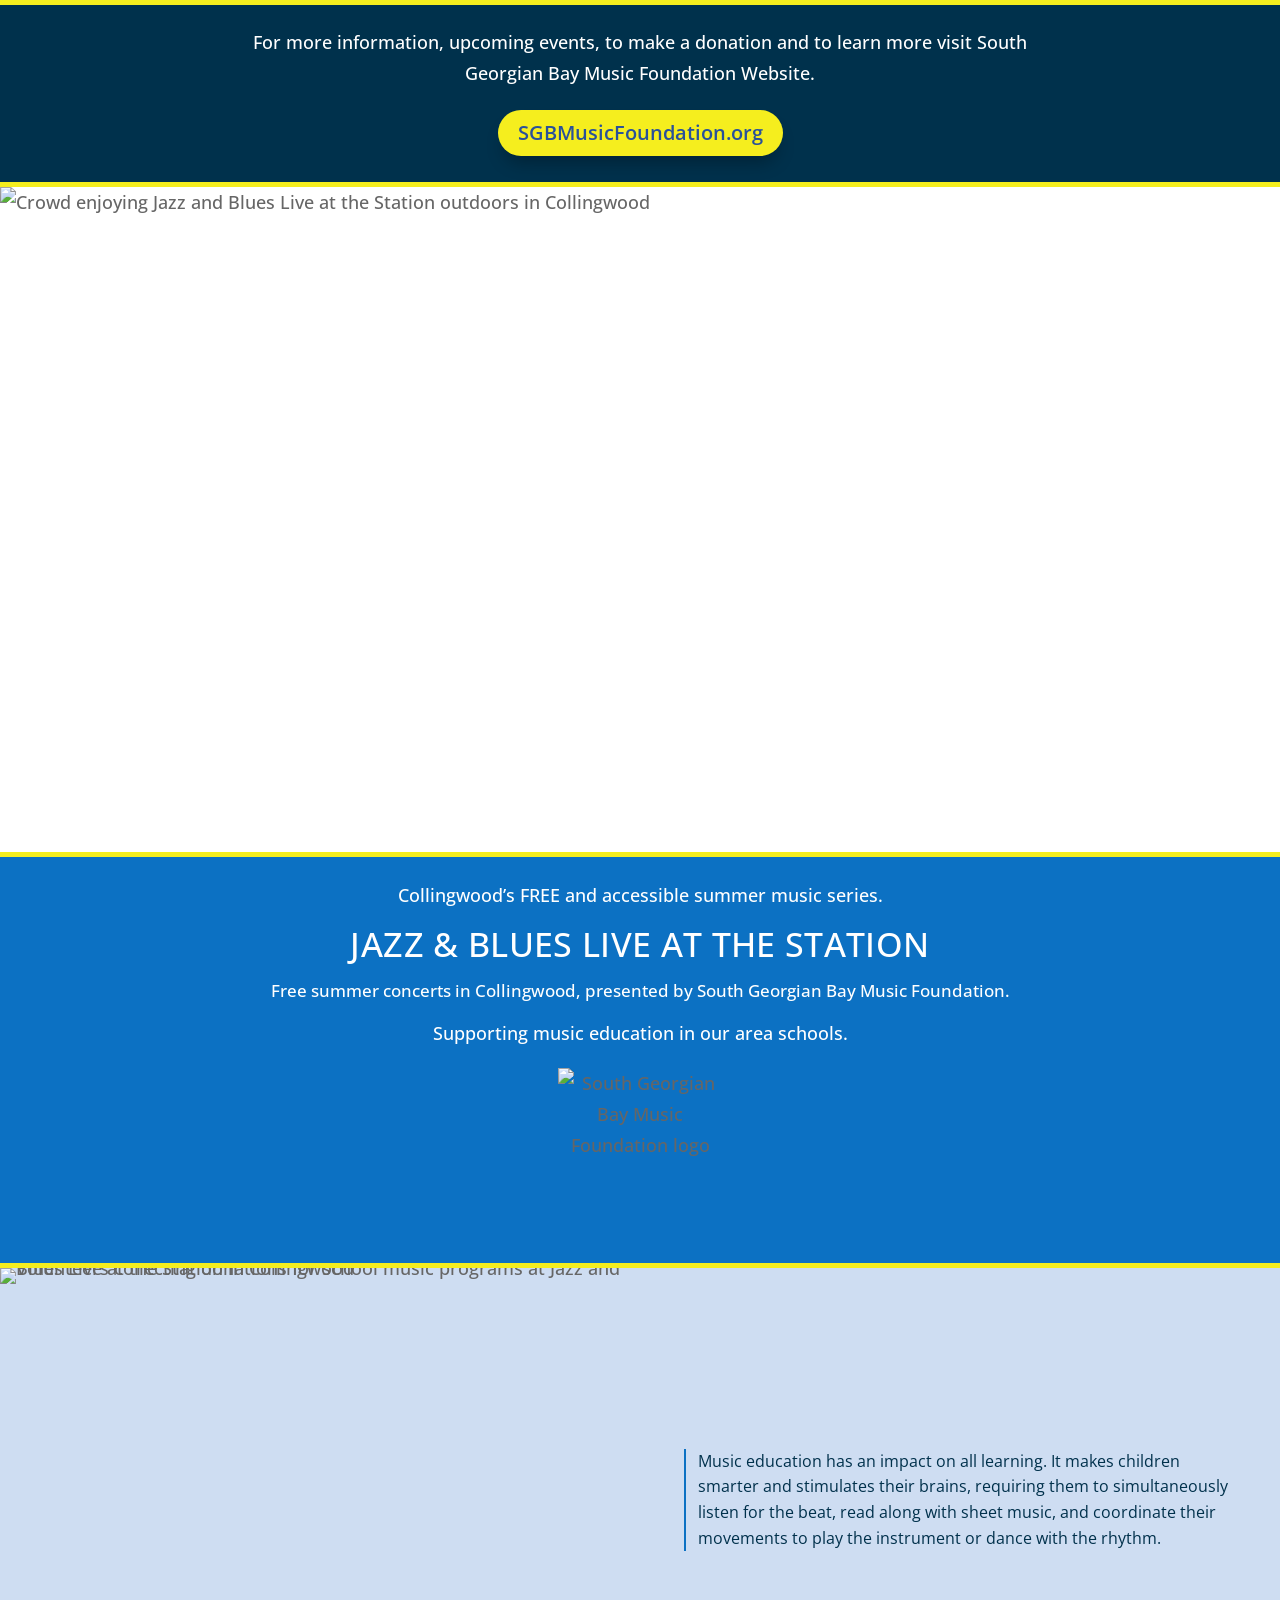
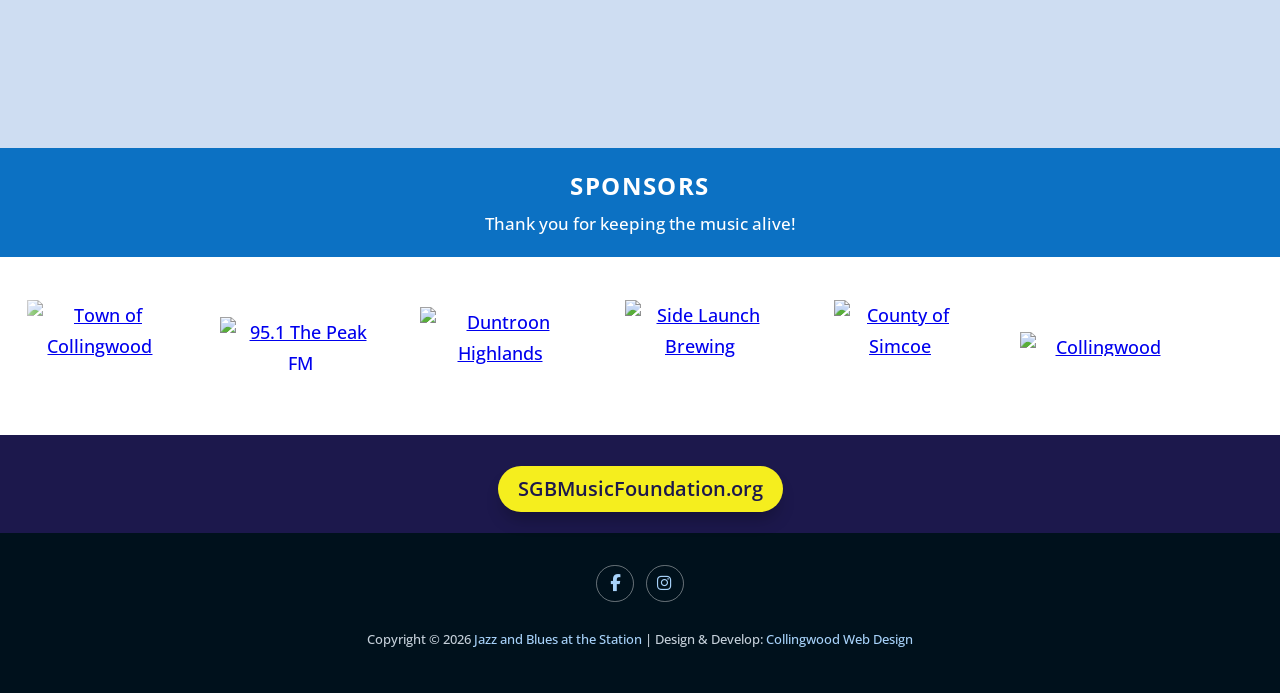
==== index.html @ 9ddb2af8 "Tighten the redirect page CTAs, fix brand hierarchy, and add a branded 404." ====
<!DOCTYPE html>
<html lang="en">
<head>
  <meta charset="utf-8">
  <meta name="viewport" content="width=device-width, initial-scale=1">
  <title>Jazz and Blues at the Station</title>
  <meta name="description" content="Free summer concerts in Collingwood. Jazz and Blues Live at the Station is presented by South Georgian Bay Music Foundation.">
  <link rel="canonical" href="https://jazzatthestation.com/">
  <link rel="icon" href="https://media.cwd-cdn.com/jazz-at-the-station/images/favicon.jpg">
  <link rel="preconnect" href="https://fonts.googleapis.com">
  <link rel="preconnect" href="https://fonts.gstatic.com" crossorigin>
  <link href="https://fonts.googleapis.com/css2?family=Open+Sans:wght@400;500;600;700&display=swap" rel="stylesheet">
  <link rel="stylesheet" href="https://cdnjs.cloudflare.com/ajax/libs/font-awesome/6.5.2/css/all.min.css" crossorigin="anonymous" referrerpolicy="no-referrer">
  <link rel="stylesheet" href="css/styles.css">
</head>
<body>
  <a class="skip-link" href="#main">Skip to content</a>

  <section class="banner" aria-label="Visit the foundation">
    <p>For more information, upcoming events, to make a donation and to learn more visit South Georgian Bay Music Foundation Website.</p>
    <a class="btn" href="https://sgbmusicfoundation.org/" target="_blank" rel="noopener">SGBMusicFoundation.org</a>
  </section>

  <main id="main">
    <section class="hero">
      <img
        src="https://media.cwd-cdn.com/jazz-at-the-station/images/hero.jpg"
        alt="Crowd enjoying Jazz and Blues Live at the Station outdoors in Collingwood"
        width="1920"
        height="1080"
        fetchpriority="high">
    </section>

    <section class="about">
      <p>Collingwood’s FREE and accessible summer music series.</p>
      <h1>Jazz &amp; Blues Live at the Station</h1>
      <p class="tagline">Free summer concerts in Collingwood, presented by South Georgian Bay Music Foundation.</p>
      <p class="support">Supporting music education in our area schools.</p>
      <img
        class="logo"
        src="https://media.cwd-cdn.com/jazz-at-the-station/images/logo.png"
        alt="South Georgian Bay Music Foundation logo"
        width="165"
        height="165">
    </section>

    <section class="thanks" aria-label="Music education">
      <div class="thanks-media">
        <img
          src="https://media.cwd-cdn.com/jazz-at-the-station/images/thank-you.jpg"
          alt="Volunteers collecting donations for school music programs at Jazz and Blues Live at the Station in Collingwood"
          width="1000"
          height="750"
          loading="lazy">
      </div>
      <div class="thanks-copy">
        <div class="thanks-quote">
          <p>Music education has an impact on all learning. It makes children smarter and stimulates their brains, requiring them to simultaneously listen for the beat, read along with sheet music, and coordinate their movements to play the instrument or dance with the rhythm.</p>
        </div>
      </div>
    </section>

    <section class="sponsors" id="sponsors">
      <div class="sponsors-banner">
        <h2>Sponsors</h2>
        <p>Thank you for keeping the music alive!</p>
      </div>
      <div class="sponsor-slider" data-sponsor-slider>
        <div class="sponsor-viewport">
          <div class="sponsor-track" data-sponsor-track>
            <a href="https://www.collingwood.ca/" target="_blank" rel="noopener"><img src="https://media.cwd-cdn.com/sgb-music-foundation/images/sponsor-town.jpg" alt="Town of Collingwood" width="201" height="121" loading="lazy"></a>
            <a href="https://thepeakfm.com/" target="_blank" rel="noopener"><img src="https://media.cwd-cdn.com/sgb-music-foundation/images/sponsor-peak.jpg" alt="95.1 The Peak FM" width="242" height="81" loading="lazy"></a>
            <a href="https://duntroongolf.ca/" target="_blank" rel="noopener"><img src="https://media.cwd-cdn.com/sgb-music-foundation/images/sponsor-duntroon.jpg" alt="Duntroon Highlands" width="300" height="138" loading="lazy"></a>
            <a href="https://www.sidelaunchbrewing.com/" target="_blank" rel="noopener"><img src="https://media.cwd-cdn.com/sgb-music-foundation/images/sponsor-sidelaunch.jpg" alt="Side Launch Brewing" width="254" height="149" loading="lazy"></a>
            <a href="https://experience.simcoe.ca/" target="_blank" rel="noopener"><img src="https://media.cwd-cdn.com/sgb-music-foundation/images/sponsor-simcoe.png" alt="County of Simcoe" width="300" height="199" loading="lazy"></a>
            <a href="https://www.collingwoodtoday.ca/" target="_blank" rel="noopener"><img src="https://media.cwd-cdn.com/sgb-music-foundation/images/sponsor-cwood-today.png" alt="Collingwood Today" width="200" height="30" loading="lazy"></a>
            <a href="https://www.collingwoodwebdesign.com/" target="_blank" rel="noopener"><img src="https://media.cwd-cdn.com/sgb-music-foundation/images/sponsor-cwd.png" alt="Collingwood Web Design" width="201" height="67" loading="lazy"></a>
            <a href="https://www.scholtehomes.com/" target="_blank" rel="noopener"><img src="https://media.cwd-cdn.com/sgb-music-foundation/images/sponsor-scholte.png" alt="Jen Scholte / Revel Realty" width="300" height="121" loading="lazy"></a>
            <a href="https://www.td.com/ca/en/personal-banking" target="_blank" rel="noopener"><img src="https://media.cwd-cdn.com/sgb-music-foundation/images/sponsor-td.png" alt="TD" width="201" height="64" loading="lazy"></a>
            <a href="https://rotarycollingwood.org/" target="_blank" rel="noopener"><img src="https://media.cwd-cdn.com/sgb-music-foundation/images/sponsor-rotary.png" alt="Rotary Club of Collingwood" width="201" height="78" loading="lazy"></a>
          </div>
        </div>
      </div>
    </section>

    <section class="ig-feed" aria-label="Instagram">
      <script src="https://elfsightcdn.com/platform.js" async></script>
      <div class="elfsight-app-ce1009b7-9a05-429d-a2d8-db17f6e5318a" data-elfsight-app-lazy></div>
    </section>

    <section class="visit" aria-label="Foundation website">
      <a class="btn btn-navy" href="https://sgbmusicfoundation.org/" target="_blank" rel="noopener">SGBMusicFoundation.org</a>
    </section>
  </main>

  <footer class="site-footer">
    <ul class="social">
      <li><a class="social-icon" href="https://www.facebook.com/sgbmusicfoundation/" target="_blank" rel="noopener" aria-label="Facebook"><i class="fa-brands fa-facebook-f" aria-hidden="true"></i></a></li>
      <li><a class="social-icon" href="https://www.instagram.com/sgbmusicfoundation/" target="_blank" rel="noopener" aria-label="Instagram"><i class="fa-brands fa-instagram" aria-hidden="true"></i></a></li>
    </ul>
    <small>Copyright &copy; 2026 <a href="https://jazzatthestation.com/">Jazz and Blues at the Station</a> | Design &amp; Develop: <a href="https://www.collingwoodwebdesign.com/" target="_blank" rel="noopener">Collingwood Web Design</a></small>
  </footer>
  <script>
    (function () {
      var root = document.querySelector("[data-sponsor-slider]");
      if (!root) return;
      var track = root.querySelector("[data-sponsor-track]");
      if (!track) return;

      var originals = Array.prototype.slice.call(track.children);
      if (!originals.length) return;

      originals.forEach(function (node) {
        track.appendChild(node.cloneNode(true));
      });

      var index = 0;
      var step = 0;
      var timer;
      var paused = false;

      function measure() {
        var first = track.children[0];
        step = first ? first.getBoundingClientRect().width : 200;
      }

      function goTo(i, animate) {
        if (animate === false) track.classList.remove("is-ready");
        else track.classList.add("is-ready");
        index = i;
        track.style.transform = "translateX(" + (-index * step) + "px)";
      }

      function next() {
        if (paused) return;
        goTo(index + 1, true);
        if (index >= originals.length) {
          setTimeout(function () {
            goTo(0, false);
            void track.offsetWidth;
            track.classList.add("is-ready");
          }, 720);
        }
      }

      function start() {
        clearInterval(timer);
        timer = setInterval(next, 2200);
      }

      measure();
      goTo(0, false);
      requestAnimationFrame(function () {
        track.classList.add("is-ready");
        start();
      });

      root.addEventListener("mouseenter", function () {
        paused = true;
        clearInterval(timer);
      });
      root.addEventListener("mouseleave", function () {
        paused = false;
        start();
      });
      window.addEventListener("resize", function () {
        measure();
        goTo(index % originals.length, false);
        requestAnimationFrame(function () { track.classList.add("is-ready"); });
      });
    })();
  </script>
</body>
</html>
---- css/styles.css ----
*,
*::before,
*::after {
  box-sizing: border-box;
}

body {
  margin: 0;
  font-family: "Open Sans", Arial, sans-serif;
  font-size: 18px;
  font-weight: 500;
  line-height: 1.7;
  color: #666;
  background: #fff;
}

img {
  max-width: 100%;
  height: auto;
}

.skip-link {
  position: absolute;
  left: -9999px;
  top: 0;
  z-index: 1000;
  padding: 0.75rem 1rem;
  background: #f5ee1e;
  color: #00314c;
  font-weight: 700;
  text-decoration: none;
}

.skip-link:focus {
  left: 1rem;
  top: 1rem;
}

.banner,
.about,
.visit {
  text-align: center;
}

.banner,
.about {
  border-top: 5px solid #f5ee1e;
  border-bottom: 5px solid #f5ee1e;
  padding: 1.4rem 1.25rem 1.6rem;
}

.banner {
  background: #00314c;
}

.about {
  background: #0c71c3;
}

.banner p,
.cta-text {
  max-width: 52rem;
  margin: 0 auto 1rem;
  color: #fff;
}

.about p {
  max-width: 52rem;
  margin: 0 auto 0.75rem;
  color: #fff;
}

.about .tagline {
  margin-top: 0.35rem;
  font-size: 1.05rem;
}

.about .support {
  margin-bottom: 0.35rem;
}

h1 {
  max-width: 52rem;
  margin: 0.2rem auto 0.75rem;
  color: #fff;
  font-size: clamp(1.7rem, 3vw, 2.15rem);
  font-weight: 500;
  line-height: 1.25;
  letter-spacing: 0.01em;
  text-align: center;
  text-transform: uppercase;
}

.logo {
  display: block;
  width: 165px;
  height: auto;
  margin: 1.25rem auto 0.25rem;
}

.btn {
  display: inline-block;
  margin-top: 0.35rem;
  padding: 6px 20px;
  border-radius: 24px;
  background: #f5ee1e;
  color: #29519a;
  font-size: 20px;
  font-weight: 600;
  line-height: 1.7;
  text-decoration: none;
  box-shadow: 0 12px 18px -6px rgba(0, 0, 0, 0.3);
}

.btn:hover {
  filter: brightness(0.96);
}

.btn-navy {
  color: #1c184c;
}

.hero img {
  display: block;
  width: 100%;
  height: clamp(280px, 52vw, 700px);
  max-width: none;
  object-fit: cover;
  object-position: right 18%;
}

.thanks {
  display: grid;
  grid-template-columns: 1fr 1fr;
  align-items: center;
  background: #ceddf2;
}

.thanks-media {
  line-height: 0;
}

.thanks-media img {
  display: block;
  width: 100%;
  height: auto;
}

.thanks-copy {
  padding: 4.5rem 2.75rem;
  color: #00314c;
  font-weight: 400;
  font-size: 16px;
  line-height: 1.6;
}

.thanks-quote {
  margin: 0 0 1rem;
  padding-left: 0.75rem;
  border-left: 2px solid #0c71c3;
}

.thanks-copy h2 {
  margin: 0;
  color: #0c71c3;
  font-size: 24px;
  font-weight: 600;
  line-height: 1.4;
  text-align: left;
  text-transform: uppercase;
}

.thanks-quote p {
  max-width: none;
  margin: 0;
  color: #00314c;
  text-align: left;
}

.sponsors {
  text-align: center;
  background: #fff;
  padding: 0;
}

.sponsors-banner {
  background: #0c71c3;
  color: #fff;
  padding: 1.1rem 1.25rem;
}

.sponsors-banner h2 {
  margin: 0;
  color: #fff;
  text-transform: uppercase;
  letter-spacing: 0.06em;
  font-size: 1.5rem;
  font-weight: 700;
}

.sponsors-banner p {
  margin: 0.25rem 0 0;
  color: #fff;
  font-size: 1.05rem;
}

.sponsor-slider {
  background: #fff;
  padding: 2rem 0 2.25rem;
  width: 100%;
}

.sponsor-viewport {
  overflow: hidden;
  width: 100%;
  mask-image: linear-gradient(90deg, transparent, #000 4%, #000 96%, transparent);
  -webkit-mask-image: linear-gradient(90deg, transparent, #000 4%, #000 96%, transparent);
}

.sponsor-track {
  display: flex;
  align-items: center;
  width: max-content;
  gap: 0;
  will-change: transform;
}

.sponsor-track a {
  flex: 0 0 auto;
  display: flex;
  align-items: center;
  justify-content: center;
  width: 200px;
  height: 110px;
  padding: 0 1rem;
}

.sponsor-track img {
  max-height: 88px;
  max-width: 160px;
  width: auto;
  height: auto;
  object-fit: contain;
}

.sponsor-track.is-ready {
  transition: transform 0.7s cubic-bezier(0.25, 0.8, 0.25, 1);
}

.visit {
  background: #1c184c;
  padding: 1.6rem 1.25rem 1.3rem;
}

.social {
  display: flex;
  justify-content: center;
  gap: 0.75rem;
  margin: 0 0 1.25rem;
  padding: 0;
  list-style: none;
}

.social a {
  display: inline-flex;
  align-items: center;
  justify-content: center;
  width: 2.35rem;
  height: 2.35rem;
  border-radius: 50%;
  color: #fff;
  background: transparent;
  border: 1px solid rgba(255, 255, 255, 0.4);
  text-decoration: none;
  font-size: 1.05rem;
  line-height: 1;
}

.social a:hover {
  background: #fff;
  border-color: #fff;
  color: #00314c;
}

.ig-feed {
  width: 100%;
  padding: 0;
  background: #fff;
}

.site-footer {
  background: #00111c;
  color: #c5d0da;
  text-align: center;
  padding: 2rem 1.25rem 2.5rem;
}

.site-footer small {
  font-size: 0.8rem;
}

.site-footer a {
  color: #a7d2fa;
  text-decoration: none;
}

.site-footer a:hover {
  text-decoration: underline;
}

.error-page {
  min-height: 70vh;
  display: flex;
  flex-direction: column;
  align-items: center;
  justify-content: center;
  padding: 3rem 1.25rem;
  text-align: center;
  background: #00314c;
  border-top: 5px solid #f5ee1e;
  border-bottom: 5px solid #f5ee1e;
  color: #fff;
}

.error-page .logo {
  margin: 0 auto 1.5rem;
  background: #fff;
  border-radius: 50%;
}

.error-code {
  margin: 0;
  color: #f5ee1e;
  font-size: 0.85rem;
  font-weight: 700;
  letter-spacing: 0.2em;
}

.error-page h1 {
  margin: 0.4rem auto 0.75rem;
  text-transform: none;
}

.error-page p {
  max-width: 32rem;
  margin: 0 auto;
  color: rgba(255, 255, 255, 0.92);
}

.error-actions {
  display: flex;
  flex-wrap: wrap;
  gap: 0.75rem;
  justify-content: center;
  margin-top: 1.5rem;
}

.page-404 .site-footer {
  margin-top: 0;
}

@media (max-width: 900px) {
  .thanks {
    grid-template-columns: 1fr;
  }

  .thanks-copy {
    padding: 3rem 1.5rem;
  }

  .hero img {
    height: clamp(220px, 68vw, 420px);
    object-position: center 20%;
  }
}
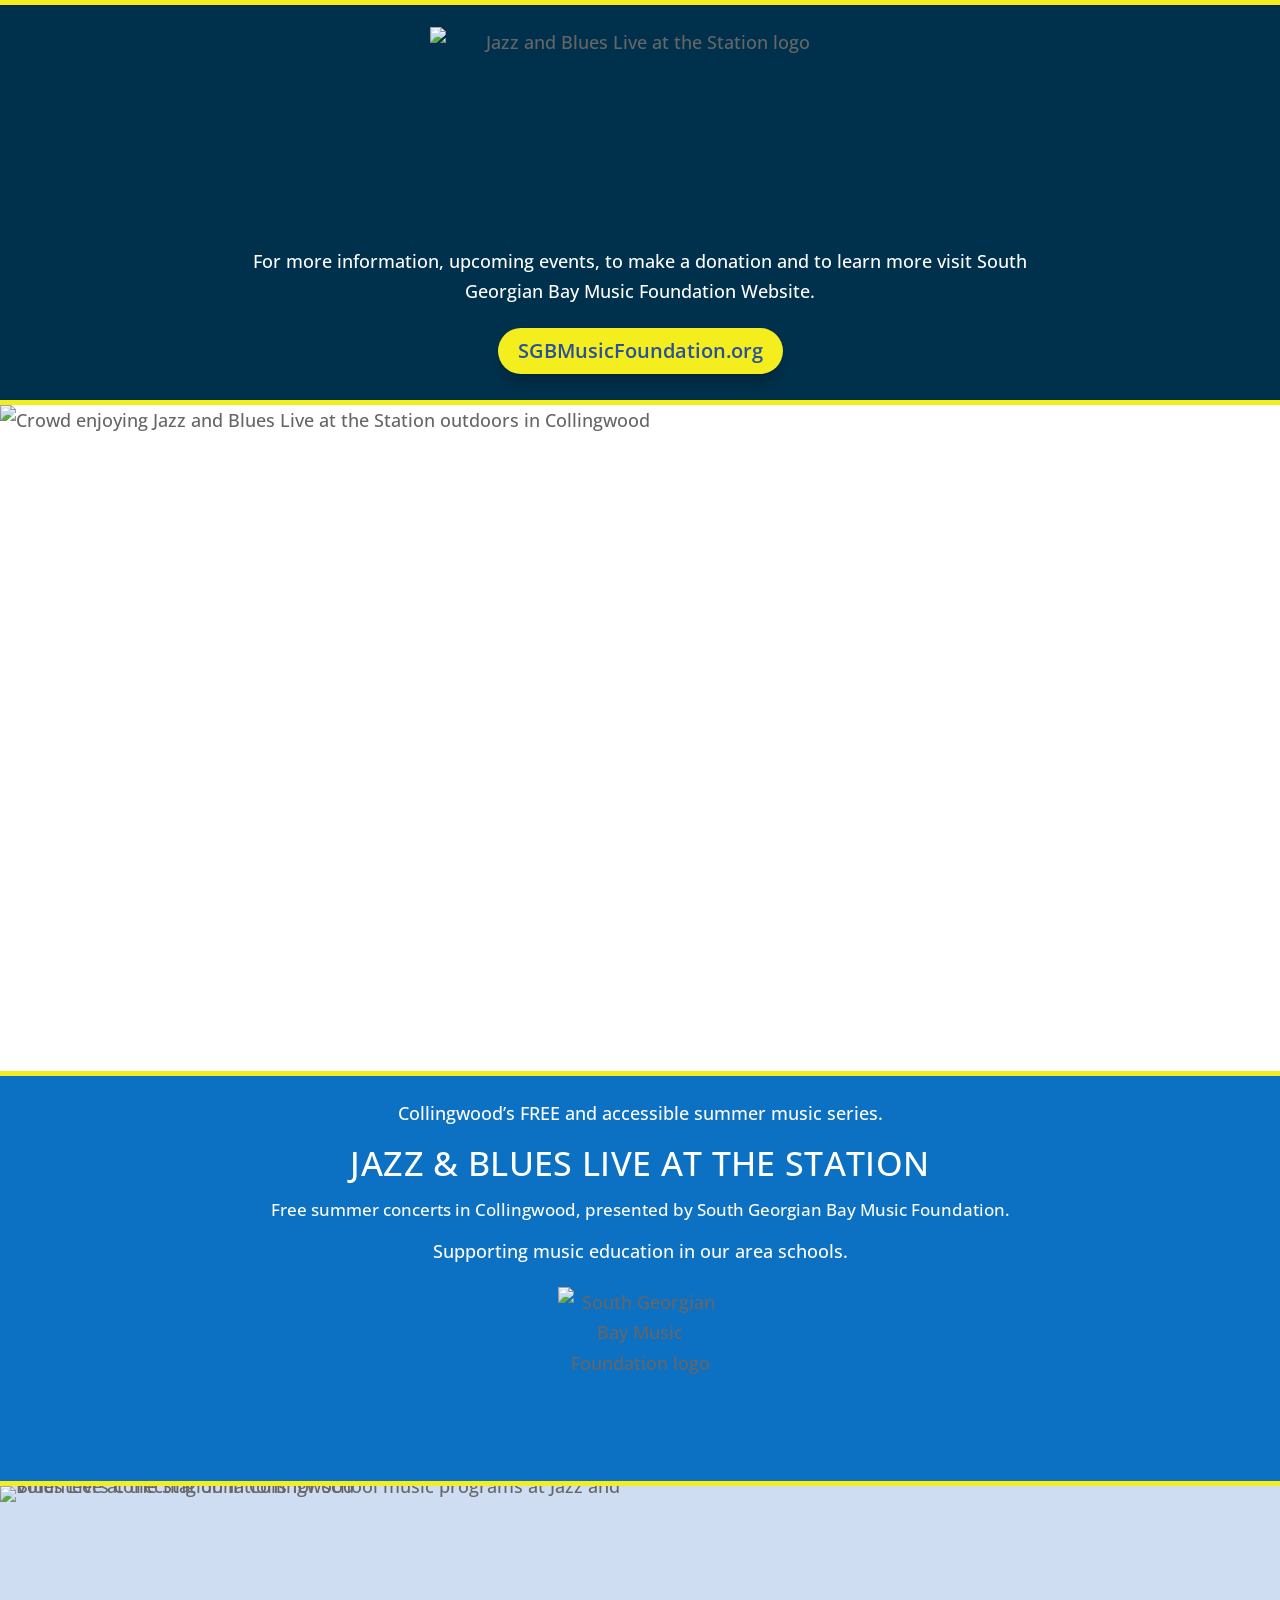
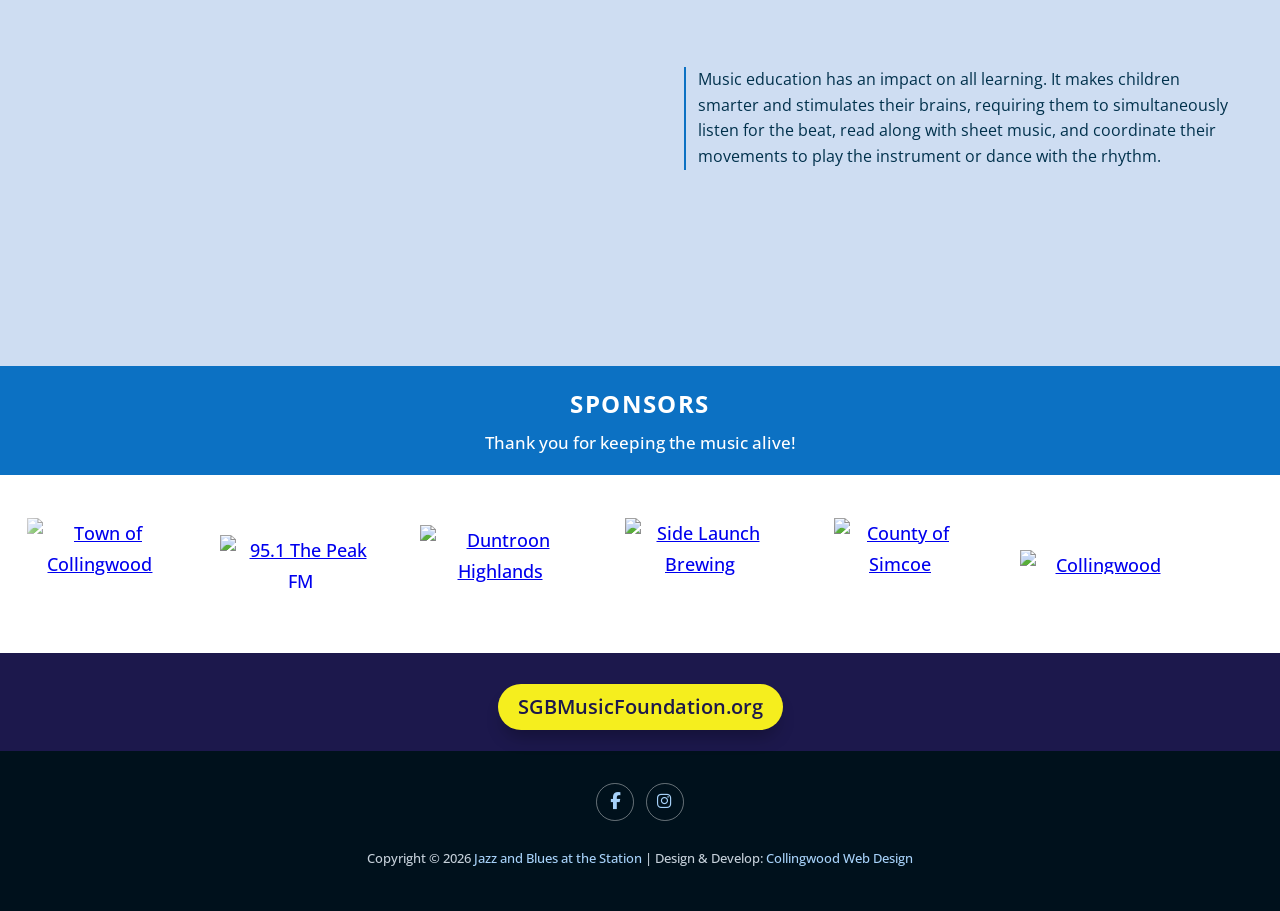
==== commit e33be844: "Add the Jazz at the Station logo centered above the top banner message." ====
--- a/index.html
+++ b/index.html
@@ -17,6 +17,12 @@
   <a class="skip-link" href="#main">Skip to content</a>
 
   <section class="banner" aria-label="Visit the foundation">
+    <img
+      class="banner-logo"
+      src="https://media.cwd-cdn.com/jazz-at-the-station/images/logo-jats.svg"
+      alt="Jazz and Blues Live at the Station logo"
+      width="634"
+      height="303">
     <p>For more information, upcoming events, to make a donation and to learn more visit South Georgian Bay Music Foundation Website.</p>
     <a class="btn" href="https://sgbmusicfoundation.org/" target="_blank" rel="noopener">SGBMusicFoundation.org</a>
   </section>
@@ -24,7 +30,7 @@
   <main id="main">
     <section class="hero">
       <img
-        src="https://media.cwd-cdn.com/jazz-at-the-station/images/hero.jpg"
+        src="https://media.cwd-cdn.com/jazz-at-the-station/images/hero.jpg?v=2"
         alt="Crowd enjoying Jazz and Blues Live at the Station outdoors in Collingwood"
         width="1920"
         height="1080"
--- a/css/styles.css
+++ b/css/styles.css
@@ -51,6 +51,13 @@
 
 .banner {
   background: #00314c;
+}
+
+.banner-logo {
+  display: block;
+  width: min(420px, 88%);
+  height: auto;
+  margin: 0 auto 1.1rem;
 }
 
 .about {
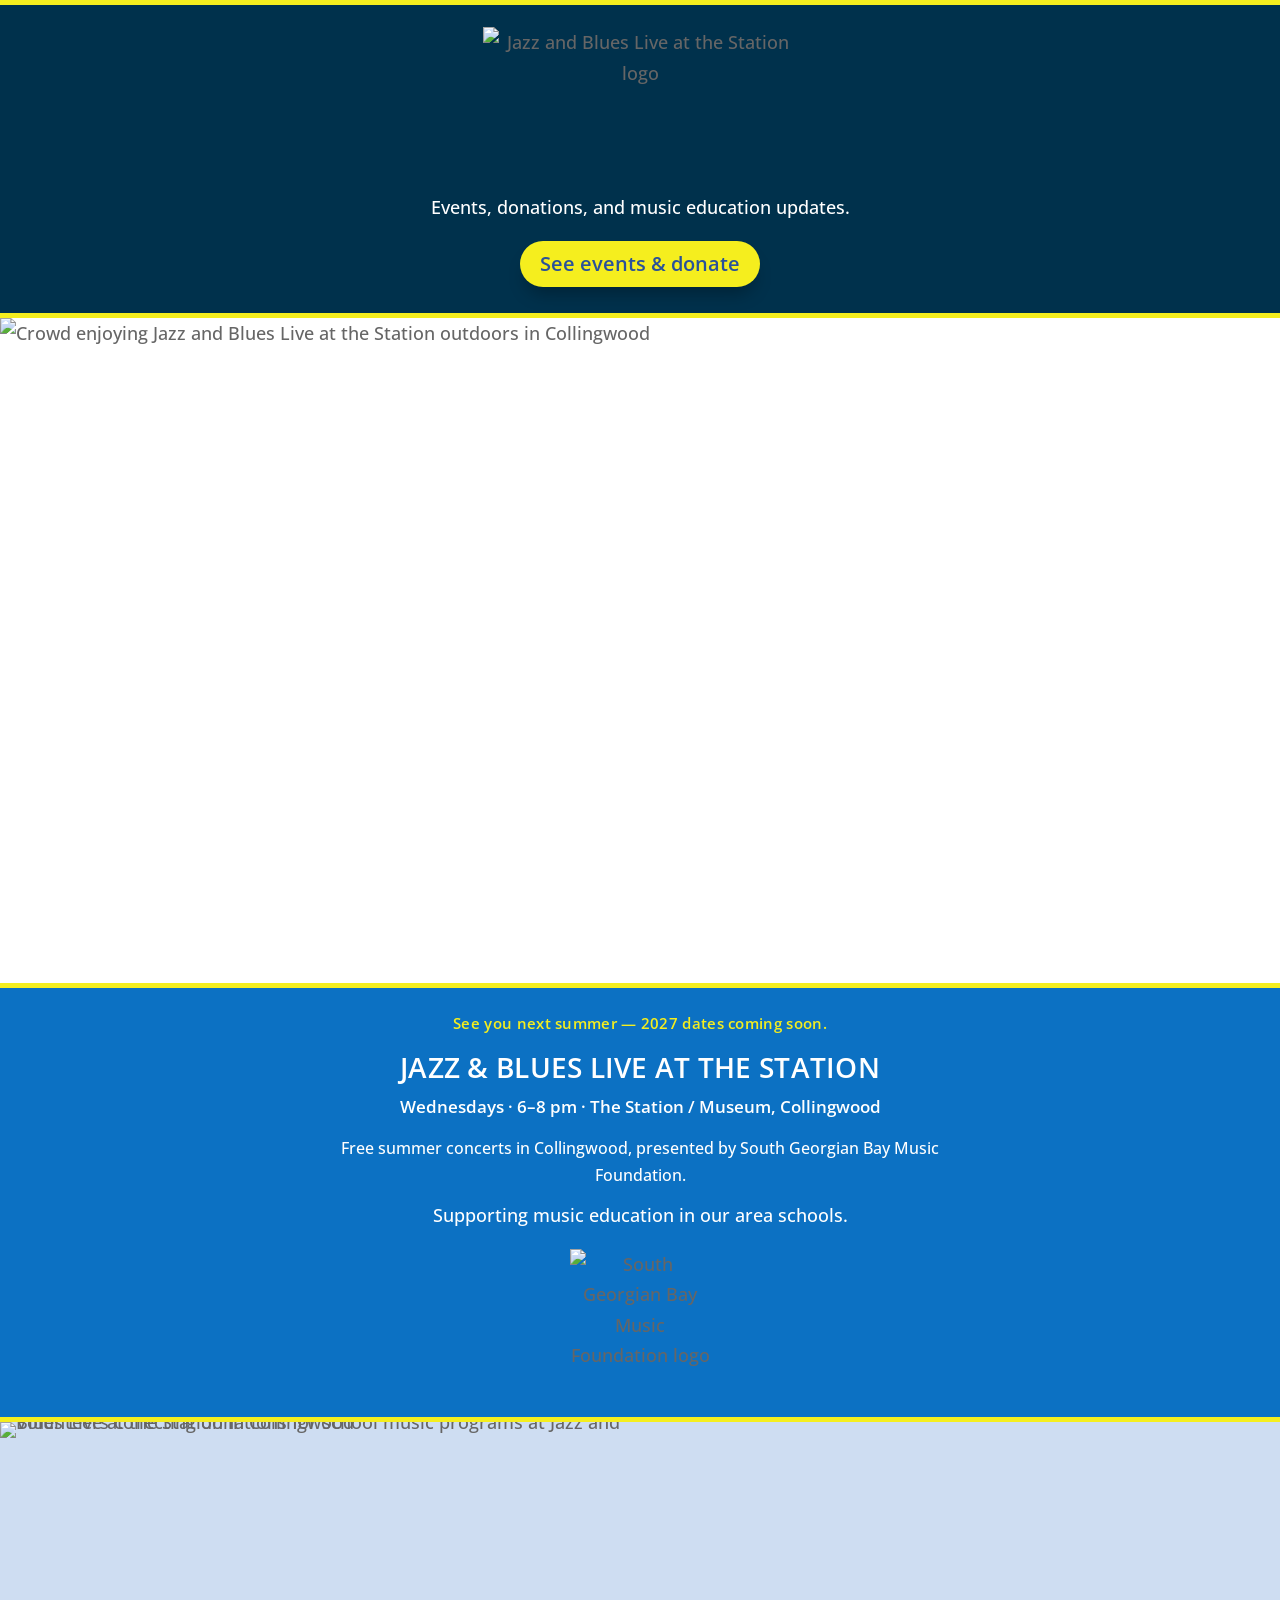
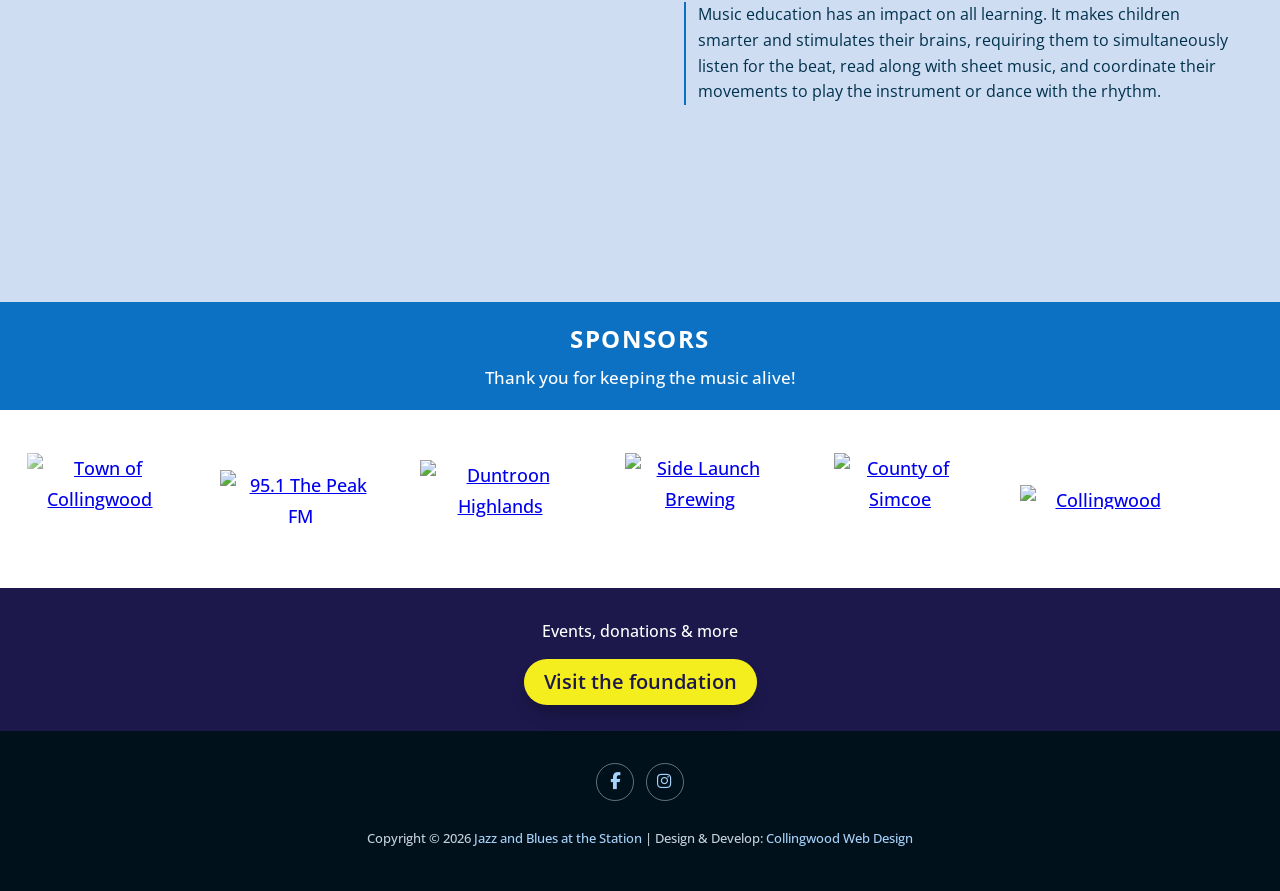
==== commit 3567750a: "Tighten banner copy, CTAs, season details, and spacing across the redirect page." ====
--- a/index.html
+++ b/index.html
@@ -4,7 +4,7 @@
   <meta charset="utf-8">
   <meta name="viewport" content="width=device-width, initial-scale=1">
   <title>Jazz and Blues at the Station</title>
-  <meta name="description" content="Free summer concerts in Collingwood. Jazz and Blues Live at the Station is presented by South Georgian Bay Music Foundation.">
+  <meta name="description" content="Free summer concerts in Collingwood. Jazz and Blues Live at the Station is presented by South Georgian Bay Music Foundation. Wednesdays, 6–8 pm at The Station / Museum.">
   <link rel="canonical" href="https://jazzatthestation.com/">
   <link rel="icon" href="https://media.cwd-cdn.com/jazz-at-the-station/images/favicon.jpg">
   <link rel="preconnect" href="https://fonts.googleapis.com">
@@ -23,8 +23,8 @@
       alt="Jazz and Blues Live at the Station logo"
       width="634"
       height="303">
-    <p>For more information, upcoming events, to make a donation and to learn more visit South Georgian Bay Music Foundation Website.</p>
-    <a class="btn" href="https://sgbmusicfoundation.org/" target="_blank" rel="noopener">SGBMusicFoundation.org</a>
+    <p>Events, donations, and music education updates.</p>
+    <a class="btn" href="https://sgbmusicfoundation.org/" target="_blank" rel="noopener">See events &amp; donate</a>
   </section>
 
   <main id="main">
@@ -38,8 +38,9 @@
     </section>
 
     <section class="about">
-      <p>Collingwood’s FREE and accessible summer music series.</p>
+      <p class="season">See you next summer — 2027 dates coming soon.</p>
       <h1>Jazz &amp; Blues Live at the Station</h1>
+      <p class="when-where">Wednesdays · 6–8 pm · The Station / Museum, Collingwood</p>
       <p class="tagline">Free summer concerts in Collingwood, presented by South Georgian Bay Music Foundation.</p>
       <p class="support">Supporting music education in our area schools.</p>
       <img
@@ -95,7 +96,8 @@
     </section>
 
     <section class="visit" aria-label="Foundation website">
-      <a class="btn btn-navy" href="https://sgbmusicfoundation.org/" target="_blank" rel="noopener">SGBMusicFoundation.org</a>
+      <p>Events, donations &amp; more</p>
+      <a class="btn btn-navy" href="https://sgbmusicfoundation.org/" target="_blank" rel="noopener">Visit the foundation</a>
     </section>
   </main>
 
--- a/css/styles.css
+++ b/css/styles.css
@@ -55,9 +55,9 @@
 
 .banner-logo {
   display: block;
-  width: min(420px, 88%);
+  width: min(315px, 66%);
   height: auto;
-  margin: 0 auto 1.1rem;
+  margin: 0 auto 0.85rem;
 }
 
 .about {
@@ -65,33 +65,48 @@
 }
 
 .banner p,
+.visit p,
 .cta-text {
-  max-width: 52rem;
-  margin: 0 auto 1rem;
+  max-width: 36rem;
+  margin: 0 auto 0.85rem;
   color: #fff;
 }
 
 .about p {
-  max-width: 52rem;
-  margin: 0 auto 0.75rem;
-  color: #fff;
+  max-width: 40rem;
+  margin: 0 auto 0.65rem;
+  color: #fff;
+}
+
+.about .season {
+  margin-bottom: 0.85rem;
+  color: #f5ee1e;
+  font-size: 0.95rem;
+  font-weight: 600;
+  letter-spacing: 0.02em;
+}
+
+.about .when-where {
+  margin: 0.15rem auto 0.85rem;
+  font-size: 1.05rem;
+  font-weight: 600;
 }
 
 .about .tagline {
-  margin-top: 0.35rem;
-  font-size: 1.05rem;
+  margin-top: 0.15rem;
+  font-size: 1.02rem;
 }
 
 .about .support {
-  margin-bottom: 0.35rem;
+  margin-bottom: 0.25rem;
 }
 
 h1 {
-  max-width: 52rem;
-  margin: 0.2rem auto 0.75rem;
-  color: #fff;
-  font-size: clamp(1.7rem, 3vw, 2.15rem);
-  font-weight: 500;
+  max-width: 40rem;
+  margin: 0.15rem auto 0.45rem;
+  color: #fff;
+  font-size: clamp(1.35rem, 2.4vw, 1.75rem);
+  font-weight: 600;
   line-height: 1.25;
   letter-spacing: 0.01em;
   text-align: center;
@@ -100,9 +115,9 @@
 
 .logo {
   display: block;
-  width: 165px;
+  width: 140px;
   height: auto;
-  margin: 1.25rem auto 0.25rem;
+  margin: 1.1rem auto 0.15rem;
 }
 
 .btn {
@@ -256,7 +271,12 @@
 
 .visit {
   background: #1c184c;
-  padding: 1.6rem 1.25rem 1.3rem;
+  padding: 1.85rem 1.25rem 1.6rem;
+}
+
+.visit p {
+  margin-bottom: 0.55rem;
+  font-size: 1rem;
 }
 
 .social {
@@ -371,8 +391,16 @@
     grid-template-columns: 1fr;
   }
 
+  .thanks-media {
+    margin-bottom: 0;
+  }
+
   .thanks-copy {
-    padding: 3rem 1.5rem;
+    padding: 2.5rem 1.35rem 3.25rem;
+  }
+
+  .sponsors {
+    margin-top: 0;
   }
 
   .hero img {
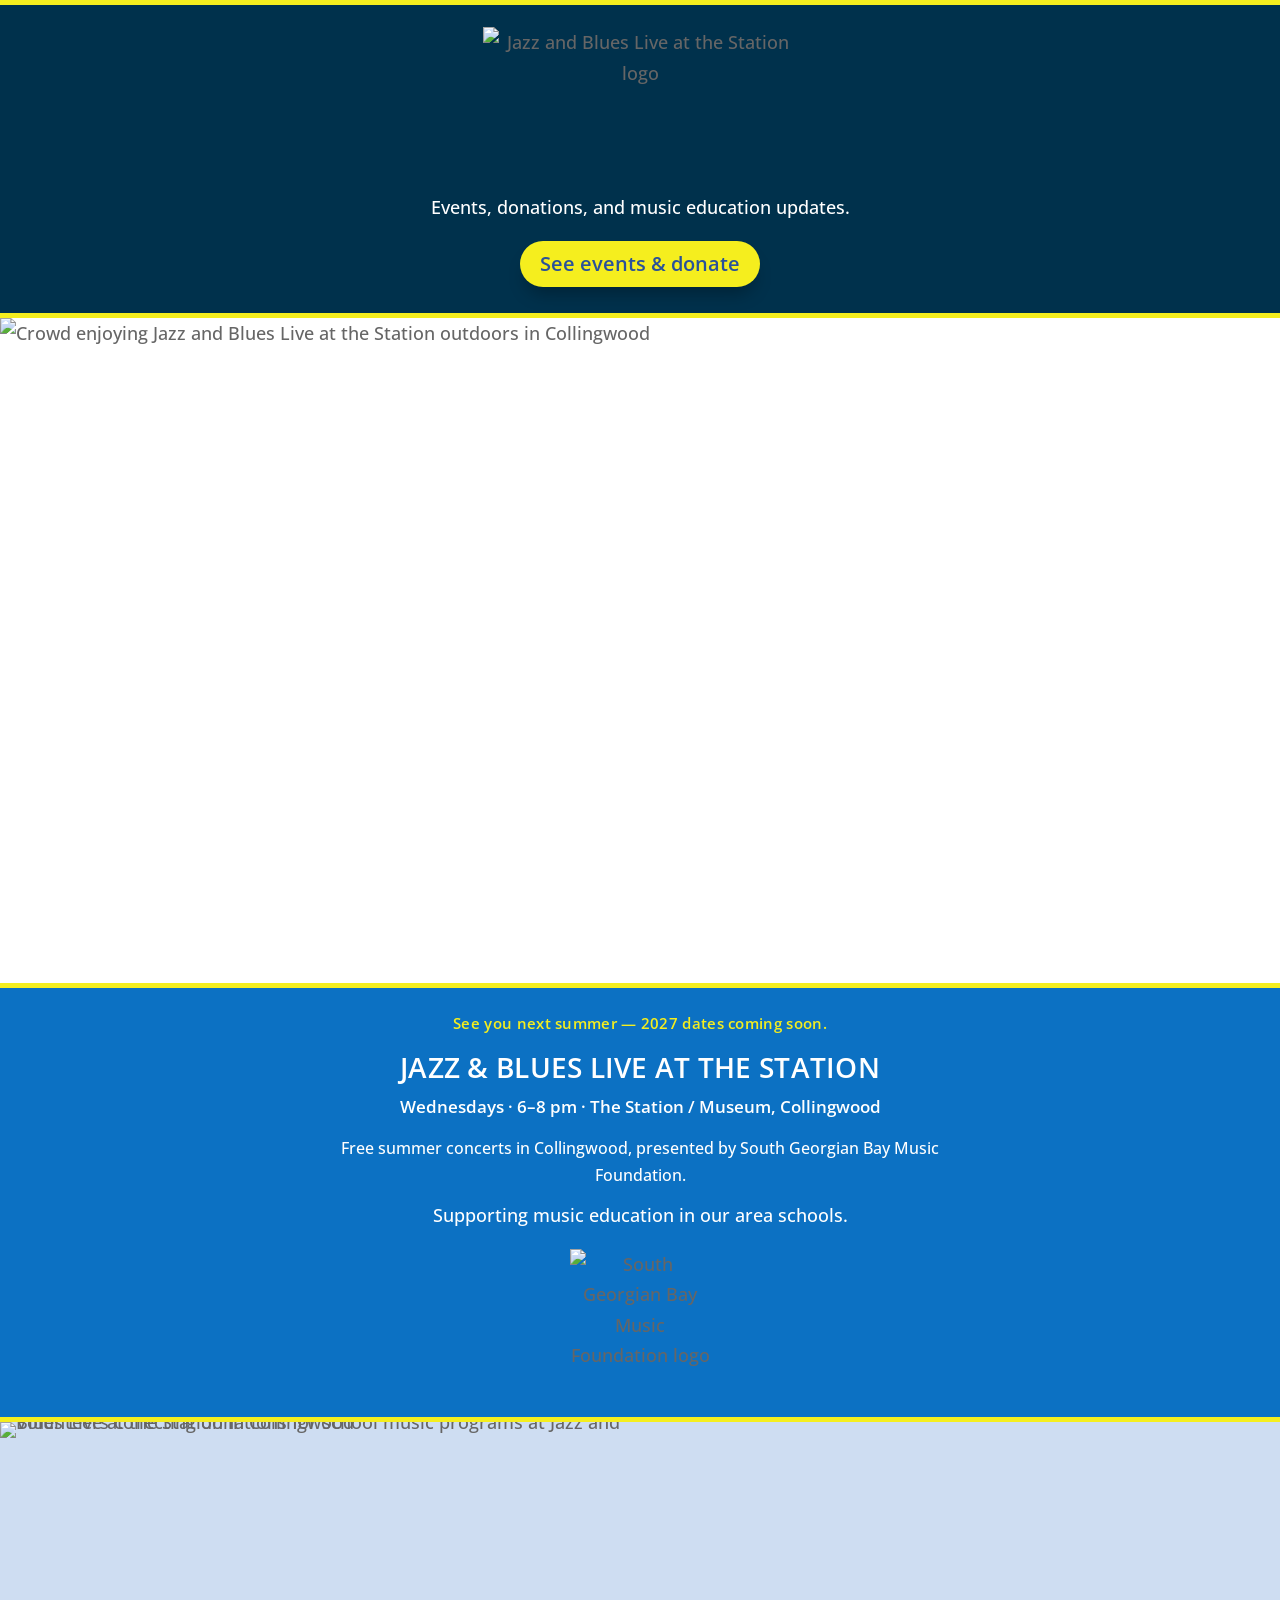
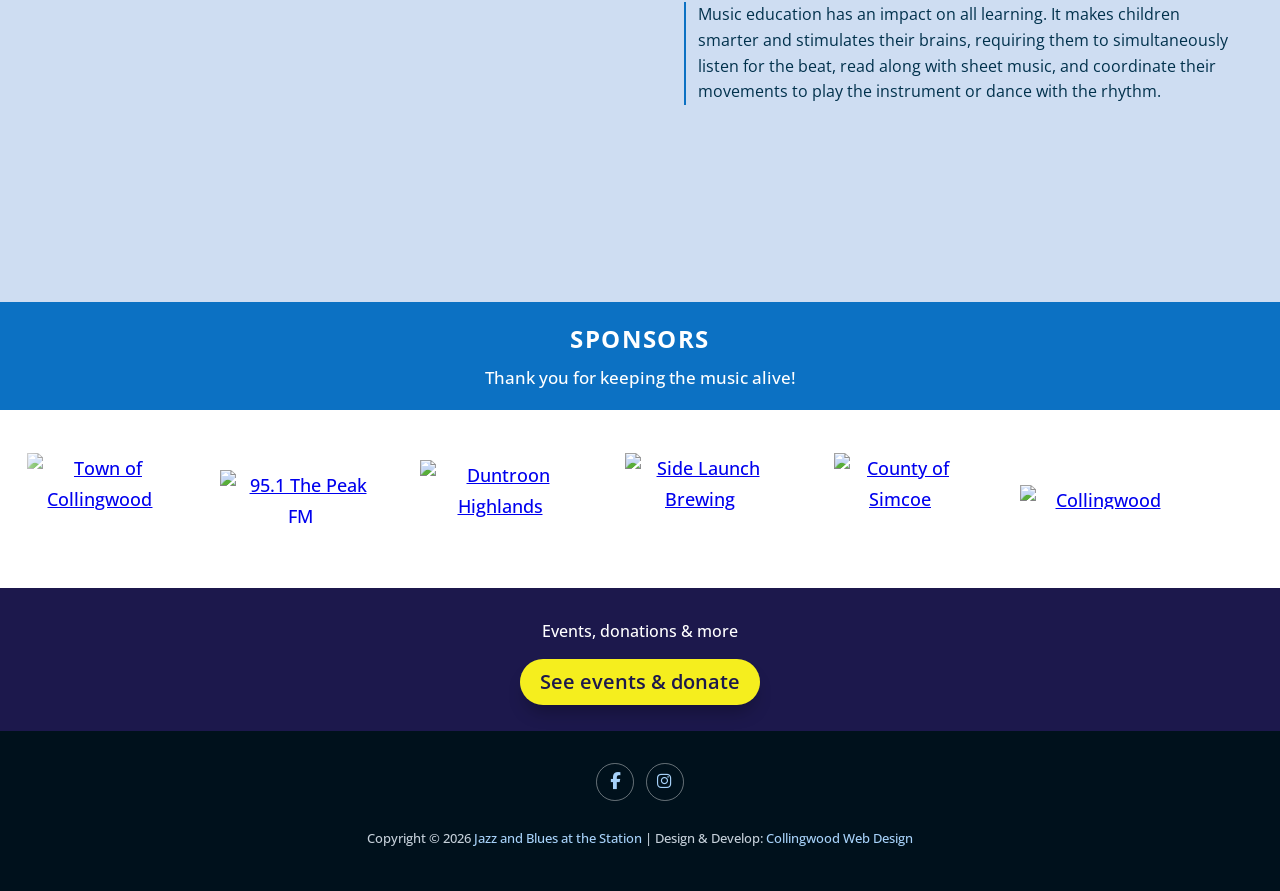
==== commit 7a2ebaeb: "Use See events and donate on both foundation buttons." ====
--- a/index.html
+++ b/index.html
@@ -97,7 +97,7 @@
 
     <section class="visit" aria-label="Foundation website">
       <p>Events, donations &amp; more</p>
-      <a class="btn btn-navy" href="https://sgbmusicfoundation.org/" target="_blank" rel="noopener">Visit the foundation</a>
+      <a class="btn btn-navy" href="https://sgbmusicfoundation.org/" target="_blank" rel="noopener">See events &amp; donate</a>
     </section>
   </main>
 
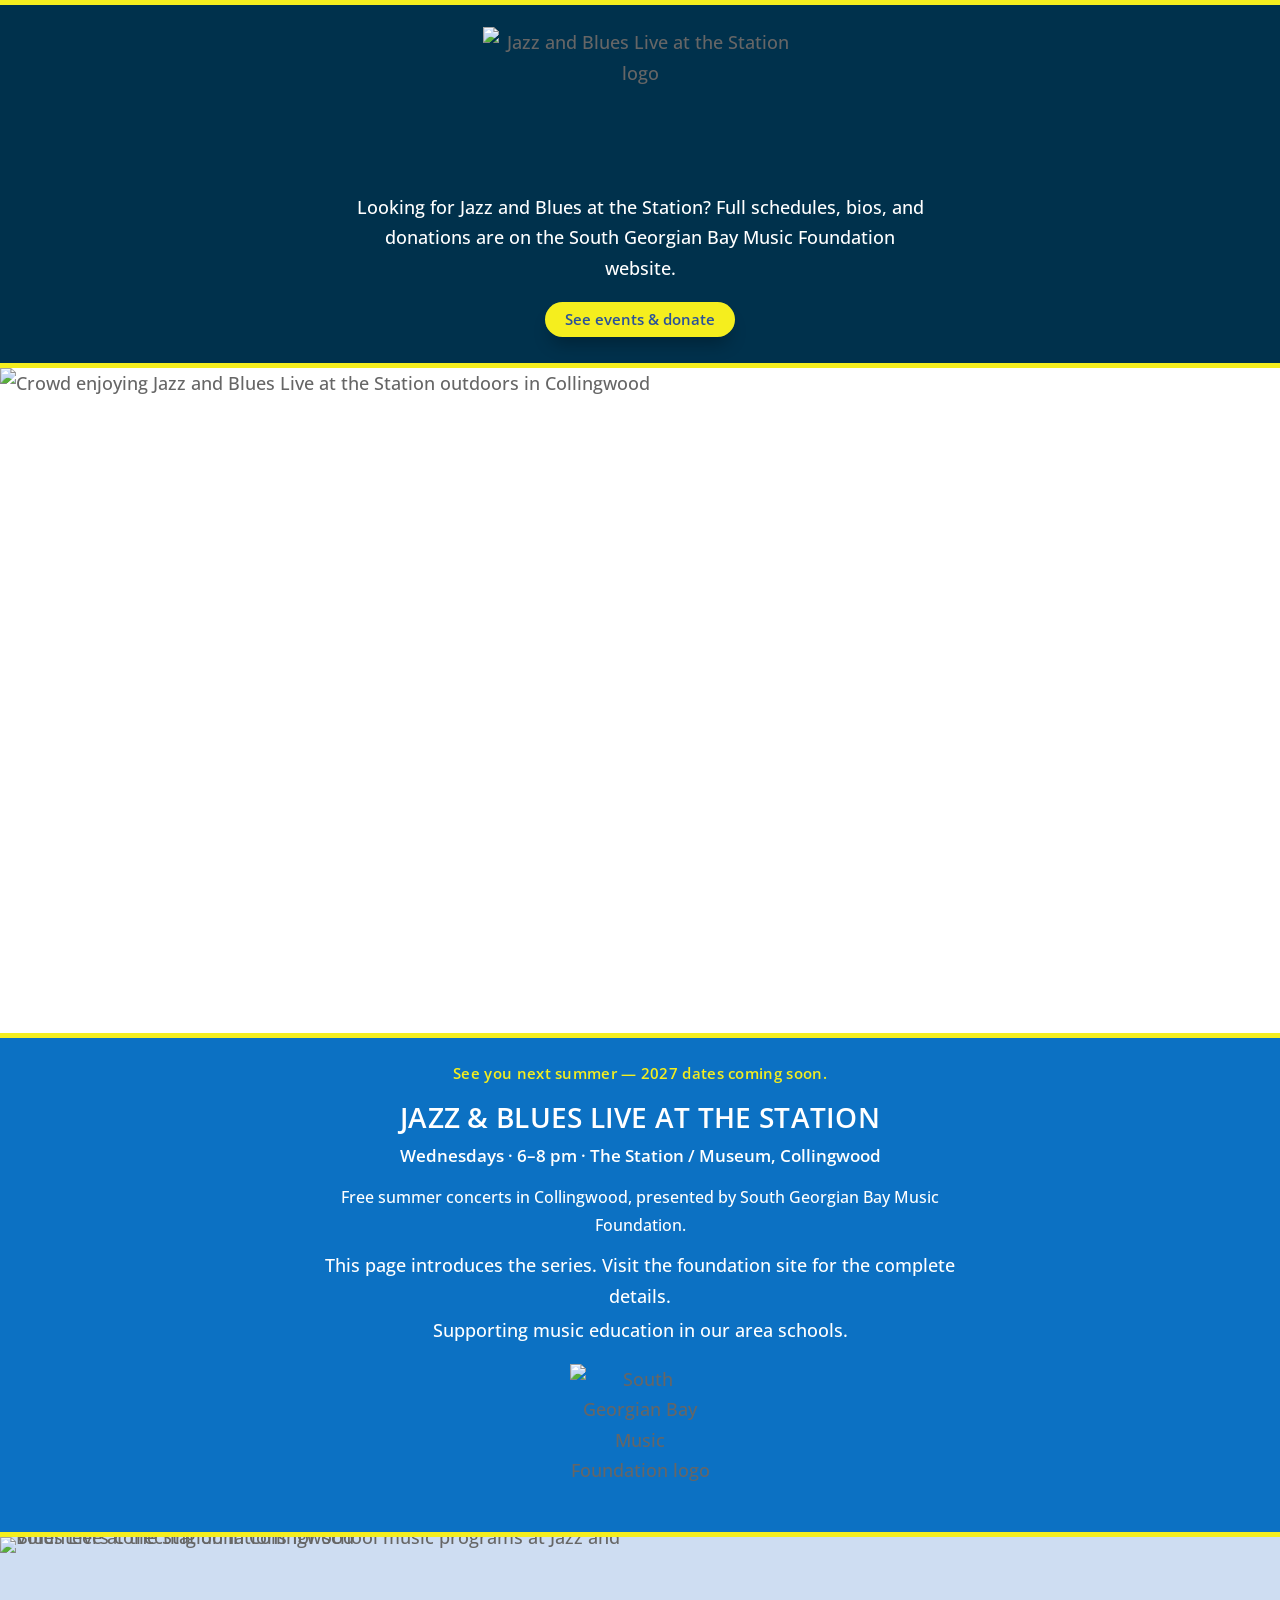
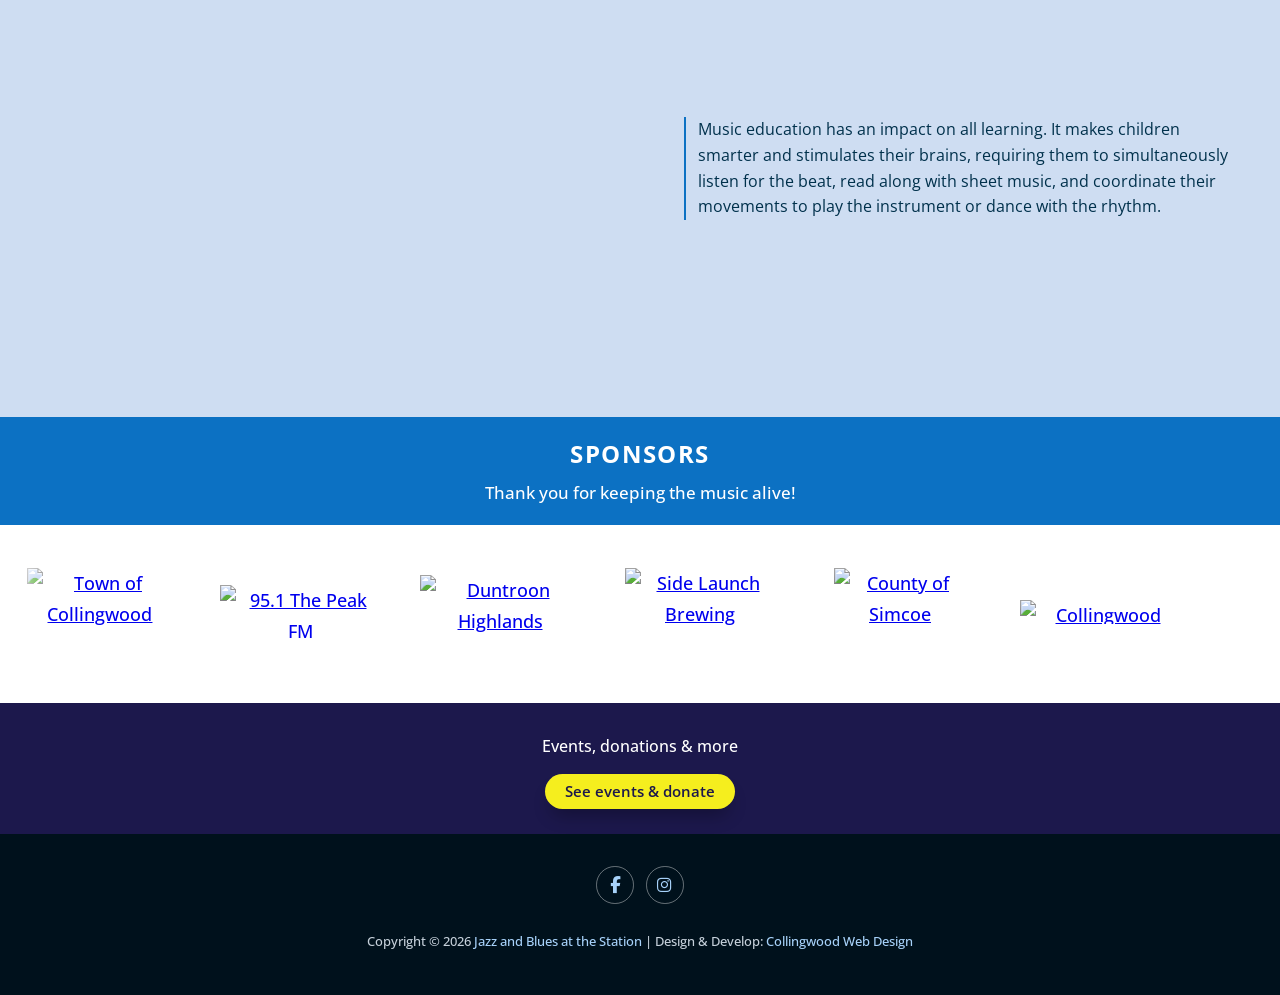
==== commit 811a53ab: "Clarify the redirect purpose and reduce button text size." ====
--- a/index.html
+++ b/index.html
@@ -23,7 +23,7 @@
       alt="Jazz and Blues Live at the Station logo"
       width="634"
       height="303">
-    <p>Events, donations, and music education updates.</p>
+    <p>Looking for Jazz and Blues at the Station? Full schedules, bios, and donations are on the South Georgian Bay Music Foundation website.</p>
     <a class="btn" href="https://sgbmusicfoundation.org/" target="_blank" rel="noopener">See events &amp; donate</a>
   </section>
 
@@ -42,6 +42,7 @@
       <h1>Jazz &amp; Blues Live at the Station</h1>
       <p class="when-where">Wednesdays · 6–8 pm · The Station / Museum, Collingwood</p>
       <p class="tagline">Free summer concerts in Collingwood, presented by South Georgian Bay Music Foundation.</p>
+      <p class="support">This page introduces the series. Visit the foundation site for the complete details.</p>
       <p class="support">Supporting music education in our area schools.</p>
       <img
         class="logo"
--- a/css/styles.css
+++ b/css/styles.css
@@ -127,9 +127,9 @@
   border-radius: 24px;
   background: #f5ee1e;
   color: #29519a;
-  font-size: 20px;
+  font-size: 15px;
   font-weight: 600;
-  line-height: 1.7;
+  line-height: 1.5;
   text-decoration: none;
   box-shadow: 0 12px 18px -6px rgba(0, 0, 0, 0.3);
 }
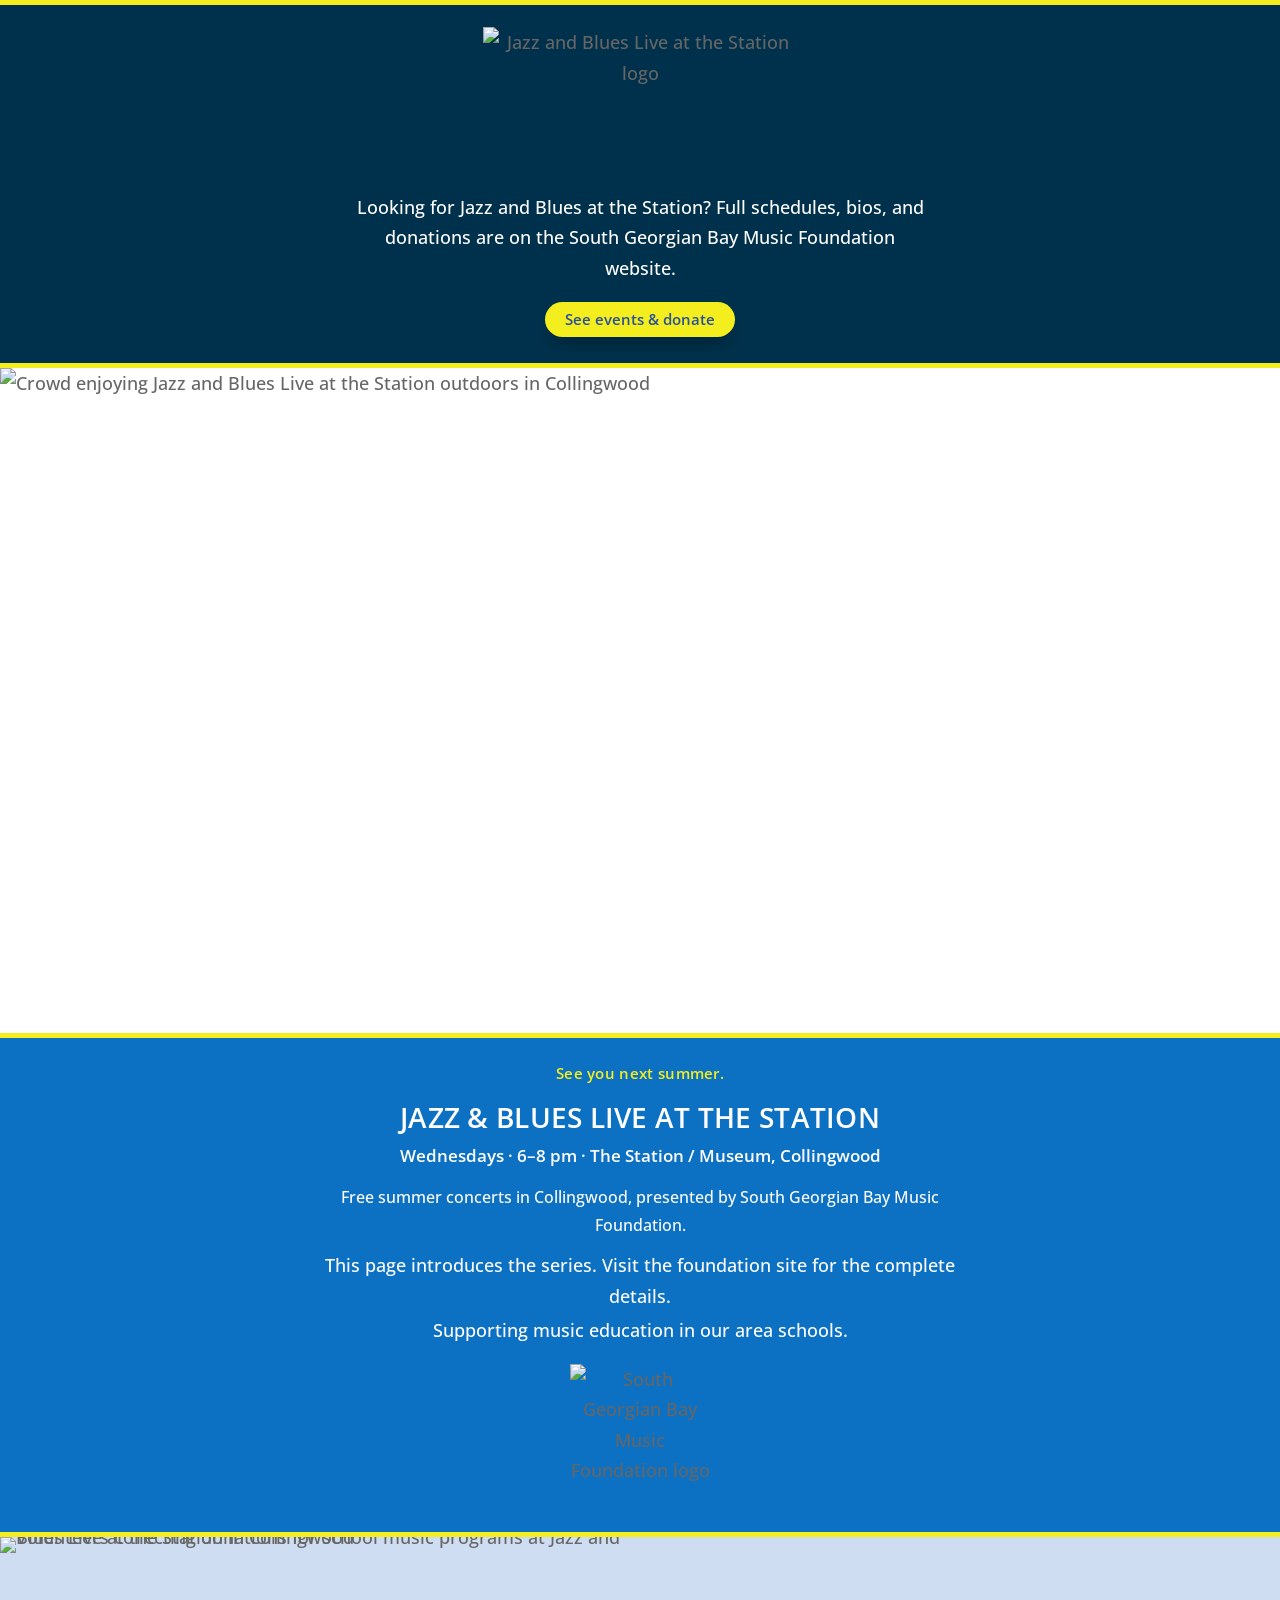
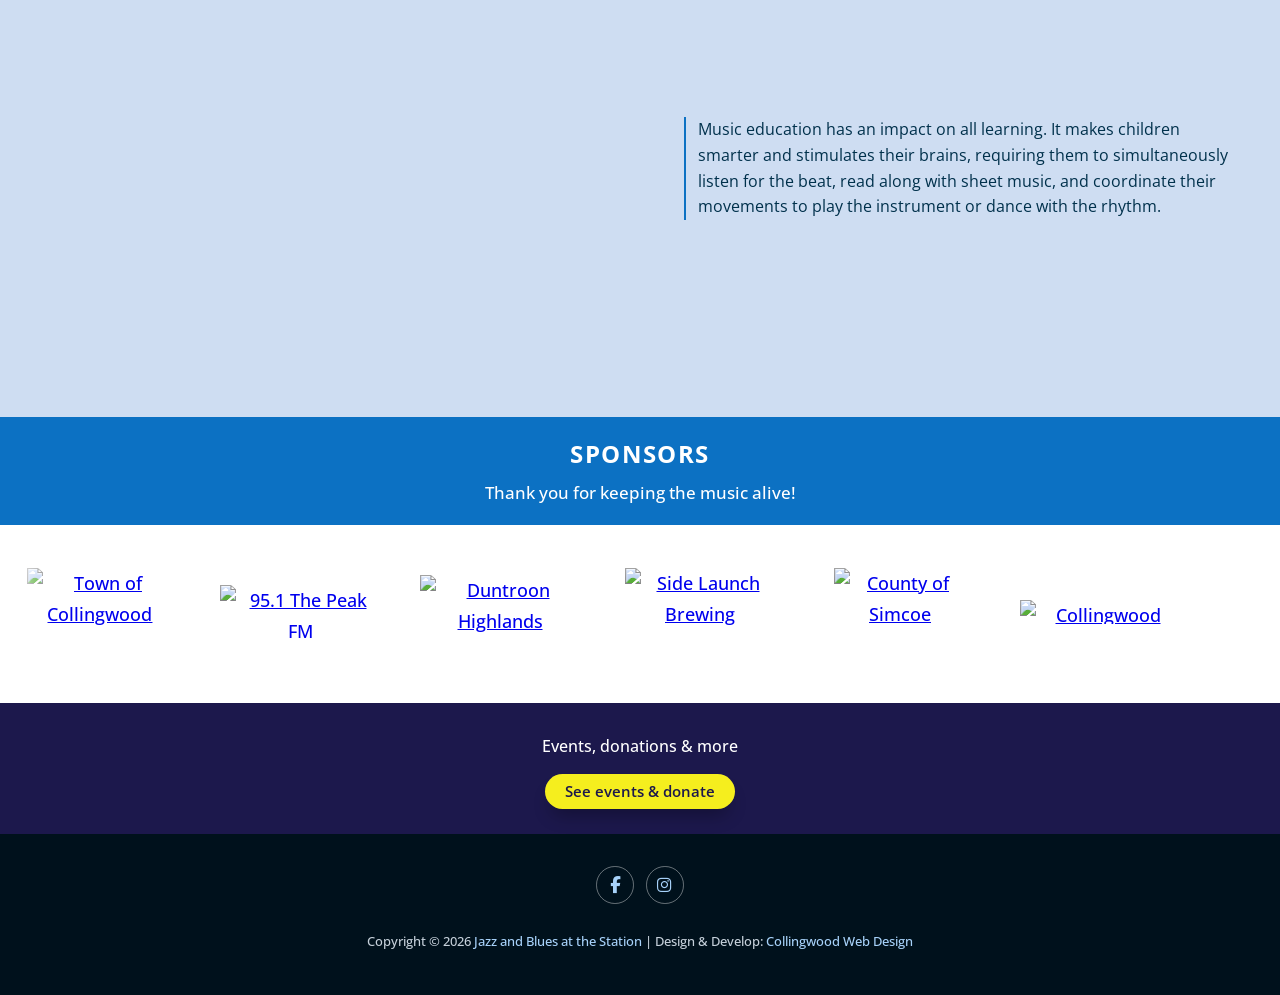
==== commit 7c6ae89b: "Remove the early 2027 dates note from the season line." ====
--- a/index.html
+++ b/index.html
@@ -38,7 +38,7 @@
     </section>
 
     <section class="about">
-      <p class="season">See you next summer — 2027 dates coming soon.</p>
+      <p class="season">See you next summer.</p>
       <h1>Jazz &amp; Blues Live at the Station</h1>
       <p class="when-where">Wednesdays · 6–8 pm · The Station / Museum, Collingwood</p>
       <p class="tagline">Free summer concerts in Collingwood, presented by South Georgian Bay Music Foundation.</p>
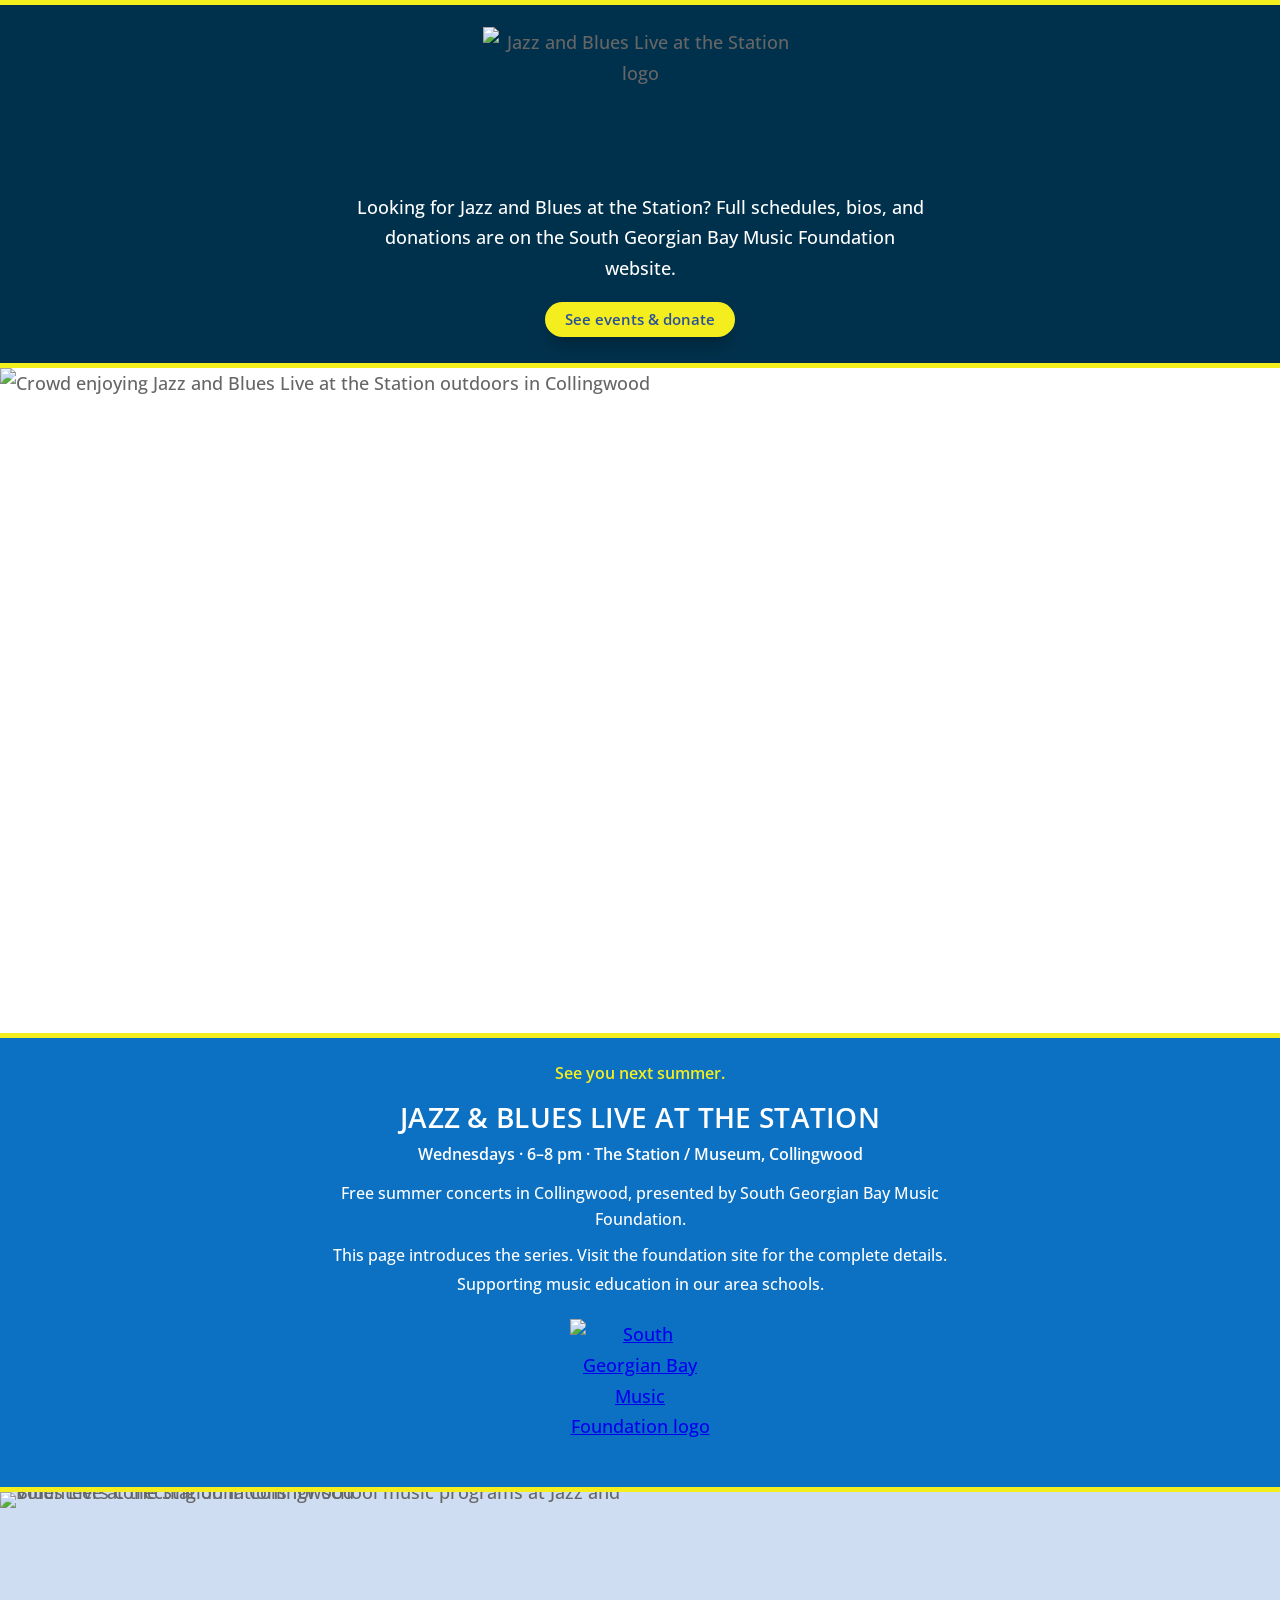
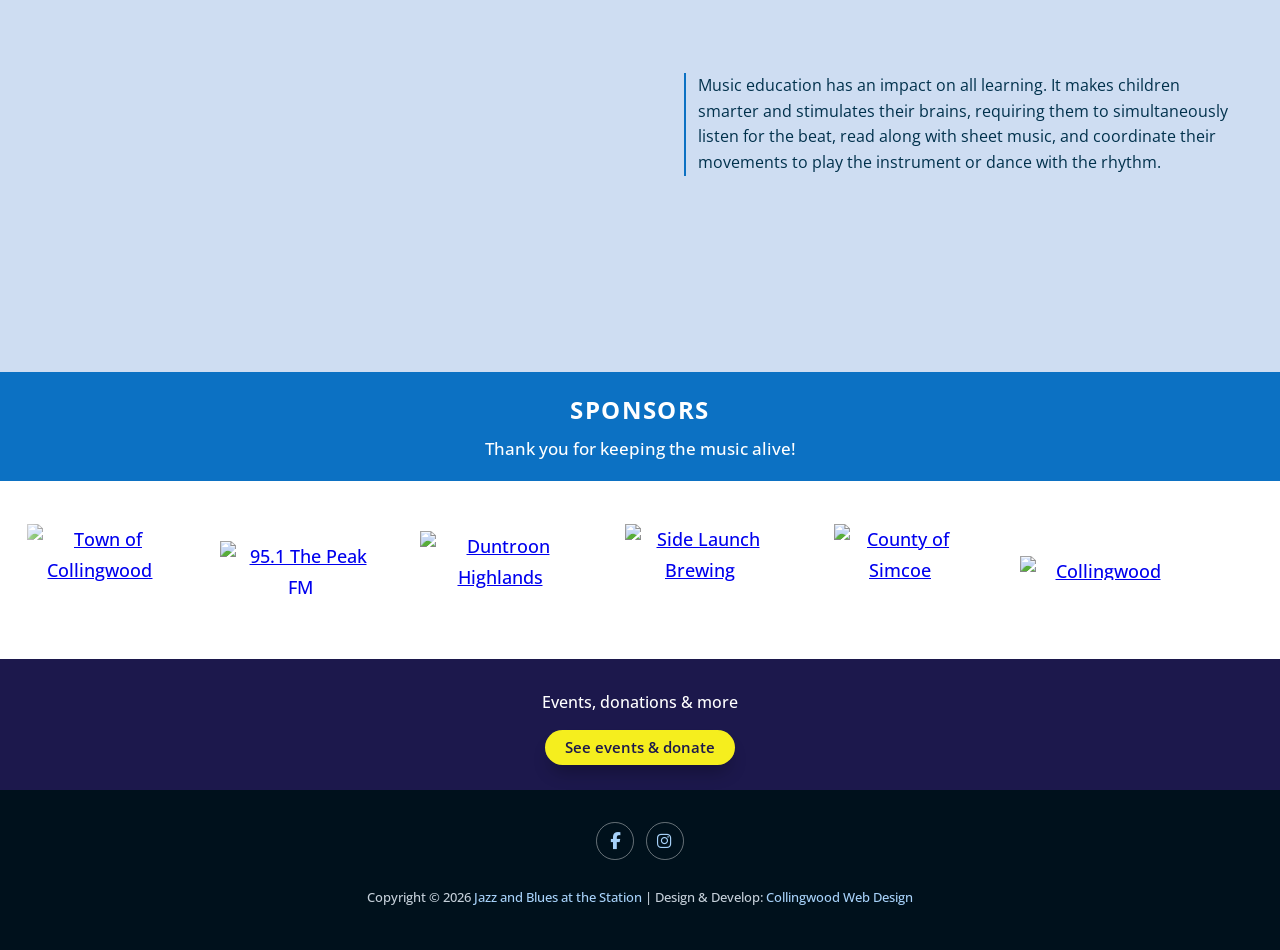
==== commit 68bacd82: "Link the foundation logo and keep this repo as the client preview only." ====
--- a/index.html
+++ b/index.html
@@ -44,12 +44,14 @@
       <p class="tagline">Free summer concerts in Collingwood, presented by South Georgian Bay Music Foundation.</p>
       <p class="support">This page introduces the series. Visit the foundation site for the complete details.</p>
       <p class="support">Supporting music education in our area schools.</p>
-      <img
-        class="logo"
-        src="https://media.cwd-cdn.com/jazz-at-the-station/images/logo.png"
-        alt="South Georgian Bay Music Foundation logo"
-        width="165"
-        height="165">
+      <a class="logo-link" href="https://sgbmusicfoundation.org/" target="_blank" rel="noopener">
+        <img
+          class="logo"
+          src="https://media.cwd-cdn.com/jazz-at-the-station/images/logo.png"
+          alt="South Georgian Bay Music Foundation logo"
+          width="165"
+          height="165">
+      </a>
     </section>
 
     <section class="thanks" aria-label="Music education">
--- a/css/styles.css
+++ b/css/styles.css
@@ -76,25 +76,24 @@
   max-width: 40rem;
   margin: 0 auto 0.65rem;
   color: #fff;
+  font-size: 1rem;
+  font-weight: 500;
+  line-height: 1.6;
 }
 
 .about .season {
   margin-bottom: 0.85rem;
   color: #f5ee1e;
-  font-size: 0.95rem;
   font-weight: 600;
-  letter-spacing: 0.02em;
 }
 
 .about .when-where {
   margin: 0.15rem auto 0.85rem;
-  font-size: 1.05rem;
   font-weight: 600;
 }
 
 .about .tagline {
   margin-top: 0.15rem;
-  font-size: 1.02rem;
 }
 
 .about .support {
@@ -113,11 +112,16 @@
   text-transform: uppercase;
 }
 
+.logo-link {
+  display: inline-block;
+  margin: 1.1rem auto 0.15rem;
+}
+
 .logo {
   display: block;
   width: 140px;
   height: auto;
-  margin: 1.1rem auto 0.15rem;
+  margin: 0 auto;
 }
 
 .btn {
